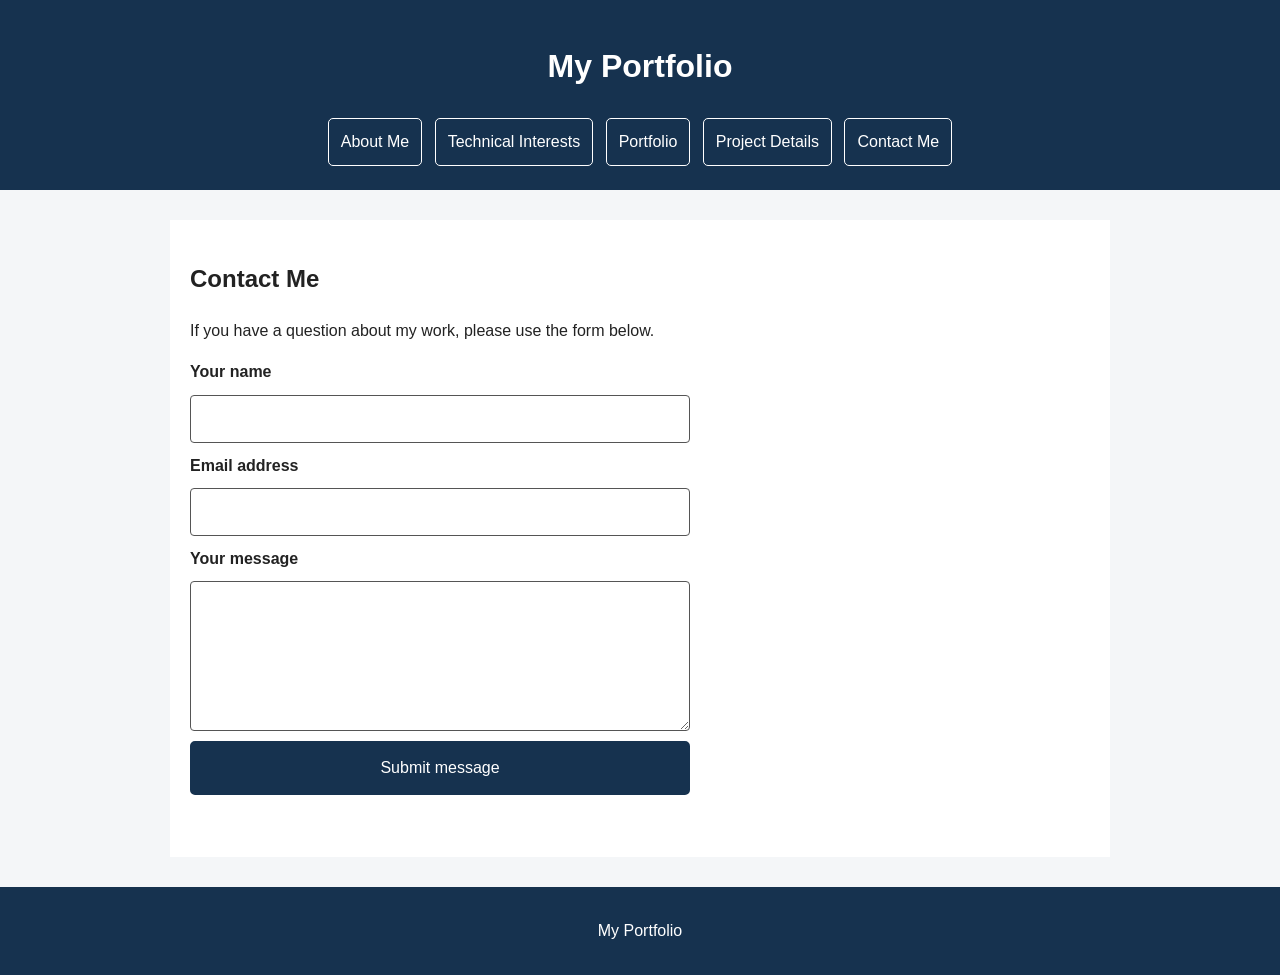
==== contact.html @ 248ef8e6 "Add files via upload" ====
<!DOCTYPE html>
<html lang="en">
<head>
    <meta charset="UTF-8">
    <meta name="viewport" content="width=device-width, initial-scale=1.0">
    <title>Contact Me | My Portfolio</title>
    <link rel="stylesheet" href="style.css">
</head>
<body>

    <header>
        <h1>My Portfolio</h1>

        <nav aria-label="Main navigation">
            <a href="index.html">About Me</a>
            <a href="interests.html">Technical Interests</a>
            <a href="portfolio.html">Portfolio</a>
            <a href="project-details.html">Project Details</a>
            <a href="contact.html" aria-current="page">Contact Me</a>
        </nav>
    </header>

    <main>
        <h2>Contact Me</h2>

        <p>
            If you have a question about my work, please use
            the form below.
        </p>

        <form id="contact-form">
            <label for="name">Your name</label>
            <input type="text" id="name" name="name" required>

            <label for="email">Email address</label>
            <input type="email" id="email" name="email" required>

            <label for="message">Your message</label>
            <textarea id="message" name="message"
                      rows="5" required></textarea>

            <button type="submit">Submit message</button>

            <p id="form-status" role="status"
               aria-live="polite"></p>
        </form>
    </main>

    <footer>
        <p>My Portfolio</p>
    </footer>

    <script>
        const form = document.getElementById("contact-form");
        const status = document.getElementById("form-status");

        form.addEventListener("submit", function(event) {
            event.preventDefault();

            if (form.checkValidity()) {
                status.textContent =
                    "Thank you! Your form has been checked successfully. This demonstration does not send your message.";
                form.reset();
            } else {
                form.reportValidity();
            }
        });
    </script>

</body>
</html>
---- style.css ----
body {
    font-family: Arial, sans-serif;
    margin: 0;
    padding: 0;
    background-color: #f4f6f8;
    color: #222222;
    line-height: 1.6;
}

header {
    background-color: #16324f;
    color: white;
    padding: 20px;
    text-align: center;
}

main {
    max-width: 900px;
    margin: 30px auto;
    padding: 20px;
    background-color: white;
}

footer {
    text-align: center;
    padding: 15px;
    background-color: #16324f;
    color: white;
}

nav {
    margin-top: 15px;
}

nav a {
    display: inline-block;
    color: white;
    background-color: #16324f;
    padding: 10px 12px;
    margin: 4px;
    text-decoration: none;
    border: 1px solid white;
    border-radius: 5px;
}

nav a:hover,
nav a:focus {
    background-color: white;
    color: #16324f;
    text-decoration: underline;
}

/* Contact form layout */
#contact-form {
    display: flex;
    flex-direction: column;
    gap: 10px;
    max-width: 500px;
}

#contact-form label {
    display: block;
    font-weight: bold;
}

#contact-form input,
#contact-form textarea {
    width: 100%;
    box-sizing: border-box;
    padding: 10px;
    border: 1px solid #555;
    border-radius: 4px;
    font: inherit;
}

#contact-form button {
    padding: 12px;
    background-color: #16324f;
    color: white;
    border: 2px solid #16324f;
    border-radius: 5px;
    cursor: pointer;
    font: inherit;
}

#contact-form button:hover,
#contact-form button:focus {
    background-color: white;
    color: #16324f;
}
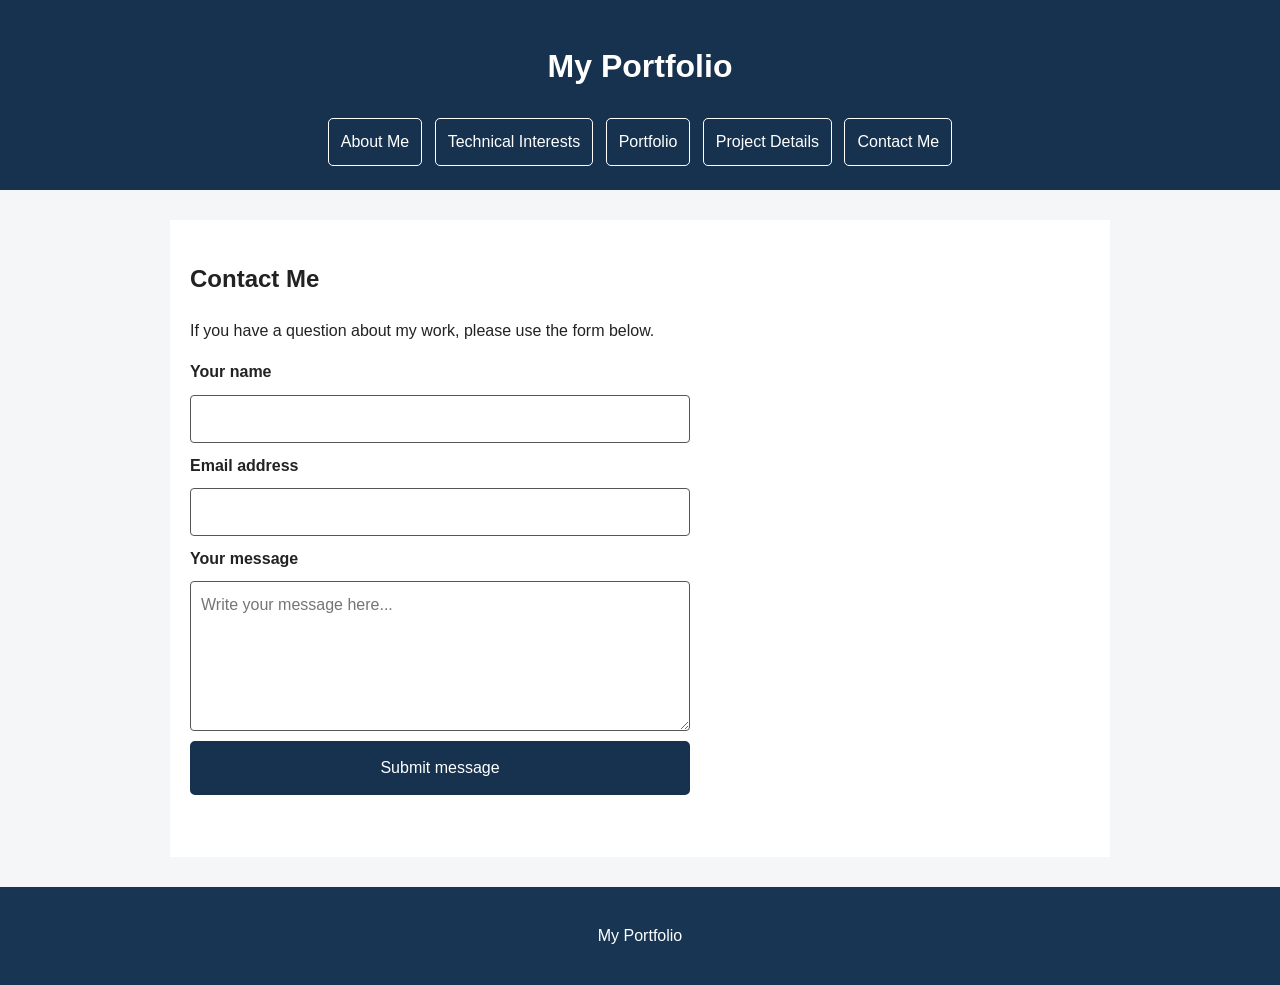
==== commit 1be5f2f6: "Update contact.html" ====
--- a/contact.html
+++ b/contact.html
@@ -1,3 +1,4 @@
+
 
 <!DOCTYPE html>
 <html lang="en">
@@ -36,10 +37,11 @@
             <label for="email">Email address</label>
             <input type="email" id="email" name="email" required>
 
-            <label for="message">Your message</label>
-            <textarea id="message" name="message"
-                      rows="5" required></textarea>
+           <label for="message">Your message</label>
 
+<textarea id="message" name="message"
+    rows="5" maxlength="500" required
+    placeholder="Write your message here..."></textarea>
             <button type="submit">Submit message</button>
 
             <p id="form-status" role="status"
@@ -70,3 +72,4 @@
 
 </body>
 </html>
+
--- a/style.css
+++ b/style.css
@@ -1,3 +1,4 @@
+
 
 body {
     font-family: Arial, sans-serif;
@@ -90,3 +91,131 @@
     color: #16324f;
 }
 
+/* Technical interests image */
+main img {
+    display: block;
+    width: 100%;
+    max-width: 600px;
+    height: auto;
+    margin: 20px auto;
+    border-radius: 8px;
+}
+
+/* Technical skills progress bars */
+
+.skill {
+    margin-bottom: 20px;
+}
+
+.skill p {
+    display: flex;
+    justify-content: space-between;
+    font-weight: bold;
+    margin-bottom: 8px;
+}
+
+.skill p span {
+    font-weight: normal;
+    color: #555;
+}
+
+.skill-bar {
+    width: 100%;
+    height: 12px;
+    background-color: #e0e0e0;
+    border-radius: 10px;
+    overflow: hidden;
+}
+
+.skill-level {
+    width: 60%;
+    height: 100%;
+    background-color: #183653;
+    border-radius: 10px;
+}
+
+figure img,
+.ai-image img {
+    display: block;
+    width: 100%;
+    max-width: 600px;
+    height: auto;
+    margin: 0 auto;
+    border-radius: 8px;
+}
+
+.ai-image {
+    text-align: center;
+    margin: 5px auto;
+}
+
+.ai-image p {
+    font-size: 14px;
+    color: #555;
+    margin: 5px 0;
+}
+.interest-image {
+    display: block;
+    width: 100%;
+    max-width: 600px;
+    height: auto;
+    min-height: 0;
+    margin: 10px auto;
+    border-radius: 8px;
+}
+/* Portfolio project cards */
+#projects section {
+    background-color: #f4f6f8;
+    padding: 20px;
+    margin-bottom: 20px;
+    border-radius: 10px;
+    border-left: 5px solid #183653;
+}
+
+#projects section h3 {
+    color: #183653;
+    margin-top: 0;
+}
+
+#projects section a {
+    color: #183653;
+    font-weight: bold;
+}
+
+#projects section a:hover {
+    text-decoration: none;
+}
+.project-tags {
+    display: flex;
+    flex-wrap: wrap;
+    gap: 10px;
+    margin: 10px 0 15px;
+}
+
+.project-tags span {
+    display: inline-block;
+    background-color: #183653;
+    color: white;
+    padding: 6px 12px;
+    border-radius: 15px;
+    font-size: 13px;
+    font-weight: bold;
+}
+/* Project card hover effect */
+.project-card {
+    transition: transform 0.3s ease, box-shadow 0.3s ease;
+}
+
+.project-card:hover {
+    transform: translateY(-5px);
+    box-shadow: 0 8px 18px rgba(0, 0, 0, 0.12);
+}
+footer {
+    background-color: #183653;
+    color: white;
+    text-align: center;
+    padding: 20px;
+    margin-top: 20px;
+}
+
+
